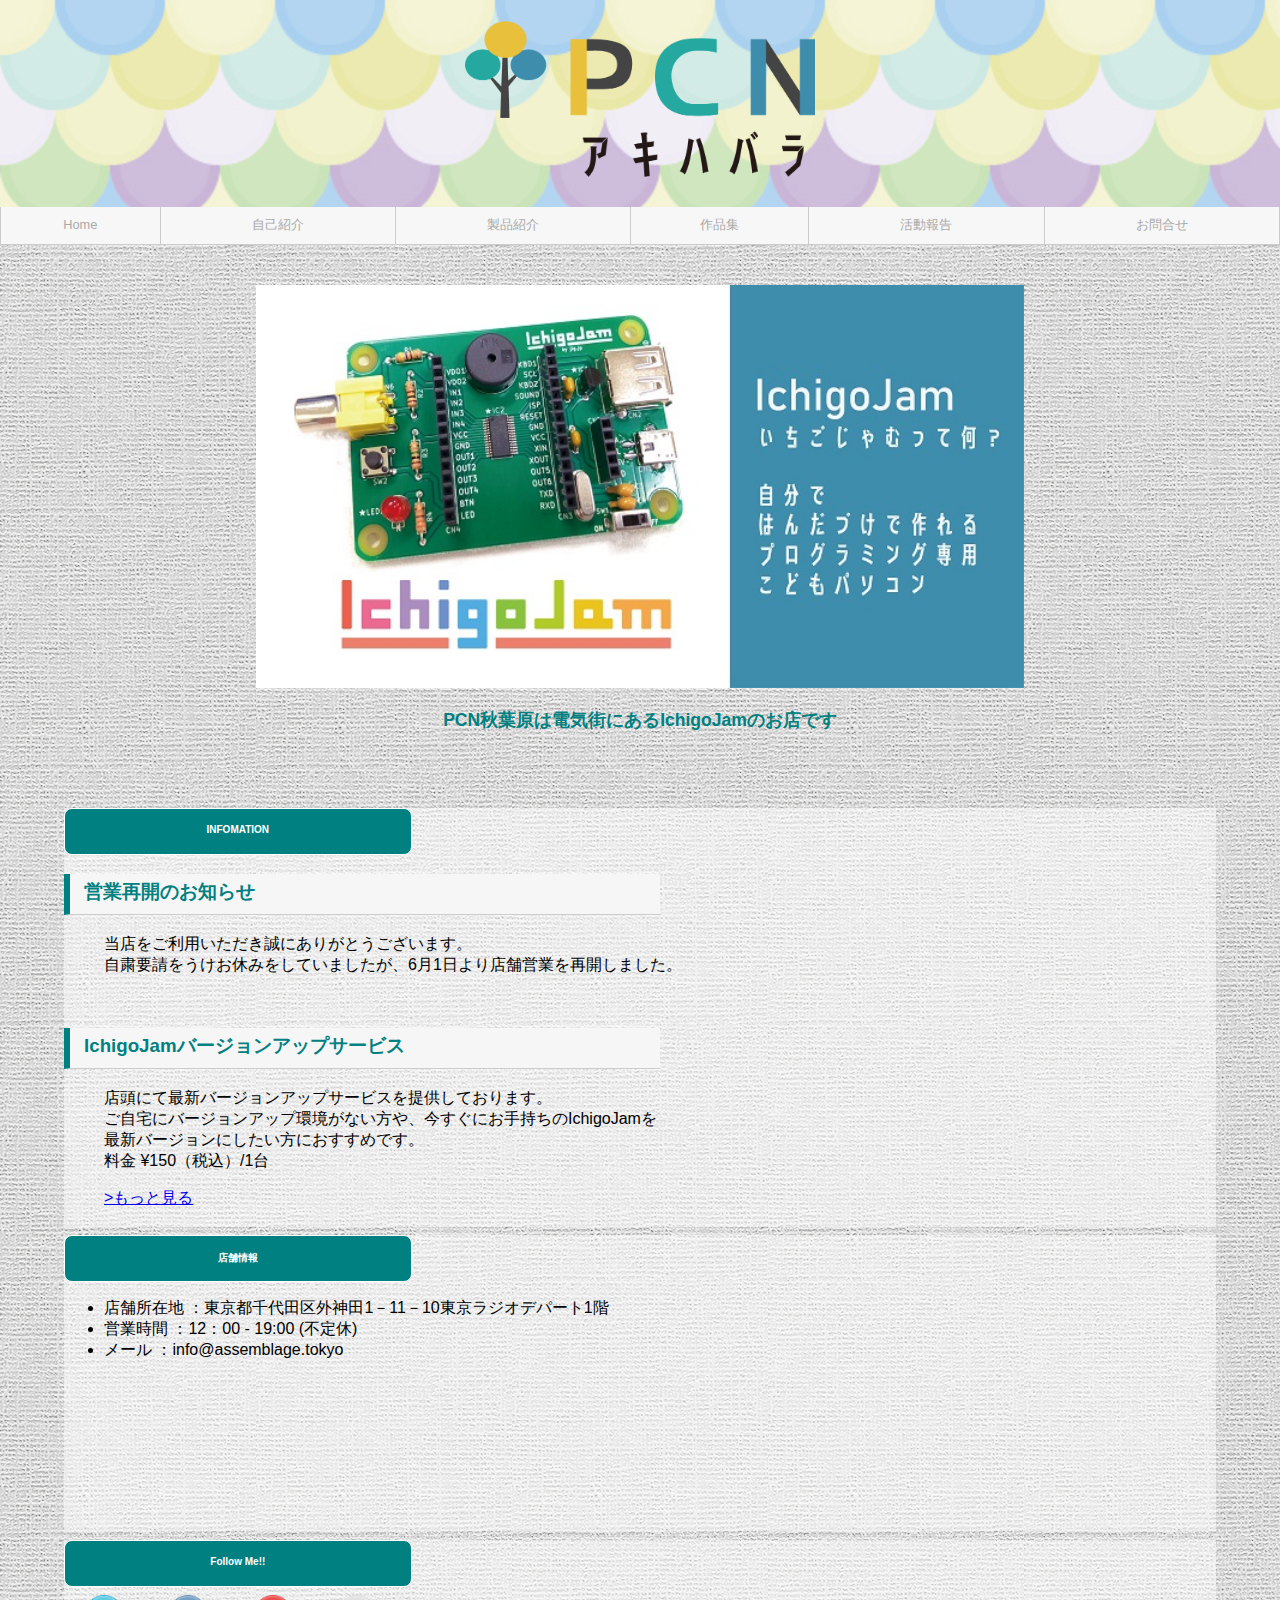
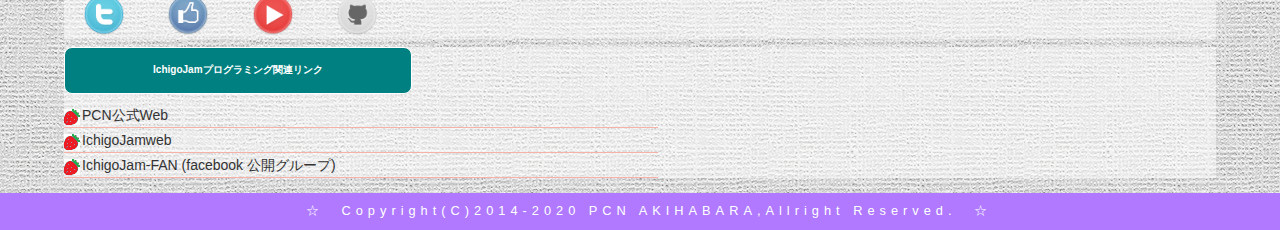
==== index.html @ 1e9e8210 "Update index.html" ====
<!DOCTYPE html><html lang='ja'><meta charset='utf-8'/>
<head>
  <meta name="keywords" content="秋葉原,PCN,PCN秋葉原,ASSEMBLAGE,アセンブラージュ,プログラミング,BASIC,IchigoJam,図工,電子工作" />
  <meta property="og:title" content="PCN秋葉原" />
  <meta property="og:description" content="秋葉原電気街にあるIchigoJamのお店です" />
  <title>PCN AKIHABARA</title>
  <meta name="theme-color" content="#ECECF7" />
  <meta name="msapplication-TileColor" content="#ECECF7" />
  <link rel="icon" type="image/png" xhref="icon.png" />
  <link rel="apple-touch-icon" xhref="icon.png" />
  <meta name="msapplication-square310x310logo" xcontent="icon.png" />
  <meta name="twitter:card" content="summary_large_image" />
  <meta property="og:image" content="https://yourdomain/ogp.jpg" />
  <meta name="twitter:image" content="https://yourdomain/ogp.jpg" />
  <meta name="viewport" content="width=device-width, initial-scale=1.0" />
  <meta name="format-detection" content="telephone=no" />
  <link rel="stylesheet" href="index.css"/>
  <link href="https://use.fontawesome.com/releases/v5.6.1/css/all.css" rel="stylesheet">
</head>
  
  
<body>
  <div style="text-align:center;" class="menu">  
    <h1><img src="pcnakiba_logo.png" alt="PCN AKIHABARA"width="350px"></h1> 
  </div>
    <nav>
      <ul>
        <li class=”current”><a href="#">Home</a></li>
        <li><a href="comingsoon.html">自己紹介</a></li>
        <li><a href="comingsoon.html">製品紹介</a></li>
         <li><a href="works">作品集</a></li>
        <li><a href="comingsoon.html">活動報告</a></li>
         <li><a href="contact">お問合せ</a></li>
      </ul>
    <!--ナビゲーションバー--></nav>
  
<div class="contents_works">
   <div class="worksTable">
       <img src="Ichigojam.jpg" alt="IchigoJam"width="60%">
       <h3> <p><b>PCN秋葉原は電気街にあるIchigoJamのお店です</b></p> </div>
    <!--worksTable--></div> 
 
    <div class="aboutTable">      
    <h2>INFOMATION</h2>
      <dl class="info">
       <dt><h3> 営業再開のお知らせ</h3></dt>
       <dd><p>当店をご利用いただき誠にありがとうございます。<br />自粛要請をうけお休みをしていましたが、6月1日より店舗営業を再開しました。</p></dd><br />
       <dt><h3 >IchigoJamバージョンアップサービス</h3></dt>
       <dd><p>店頭にて最新バージョンアップサービスを提供しております。<br />ご自宅にバージョンアップ環境がない方や、今すぐにお手持ちのIchigoJamを<br />
       最新バージョンにしたい方におすすめです。 <br />料金 ¥150（税込）/1台 <br /></p>
        <a href="#" class="btn">&gt;もっと見る</a>
       </dd>  <br />
      <!--infomationはここまで--> </dl>
    </div>
 
  <div class="aboutTable">
      <h2>店舗情報</h2>
      <div class="info">
        <ul>
          <li>店舗所在地  ：東京都千代田区外神田1－11－10東京ラジオデパート1階</li>
          <li>営業時間    ：12：00 - 19:00 (不定休)</li>
          <li>メール      ：info@assemblage.tokyo
        </ul>
        <div class="map">
        <iframe src="https://www.google.com/maps/embed?pb=!1m28!1m12!1m3!1d3240.1117849837164!2d139.76917776519517!3d35.6988666866121!2m3!1f0!2f0!3f0!3m2!1i1024!2i768!4f13.1!4m13!3e2!4m5!1s0x60188d400969694f%3A0xd3f001d472adef56!2z5p2x5Lqs6YO95Y2D5Luj55Sw5Yy65aSW56We55Sw77yR5LiB55uu77yR77yYIOeni-iRieWOn-mnhembu-awl-ihl-WPow!3m2!1d35.6985883!2d139.7721772!4m5!1s0x60188c1d1acf49eb%3A0x559bc8ce72f1076e!2z44CSMTAxLTAwMjEg5p2x5Lqs6YO95Y2D5Luj55Sw5Yy65aSW56We55Sw77yR5LiB55uu77yR77yQ4oiS77yR77yRIOadseS6rOODqeOCuOOCquODh-ODkeODvOODiA!3m2!1d35.6988173!2d139.770876!5e0!3m2!1sja!2sjp!4v1591839515663!5m2!1sja!2sjp" width="90%" frameborder="0" style="border:0;" allowfullscreen="" aria-hidden="false" tabindex="0"></iframe>
        </div>
      <!--店舗情報ここまで--></div>
   </div>

  <div class="aboutTable">
      <h2>Follow Me!!</h2>
        <a href="https://twitter.com/pcn_akiba/"><img src="twitter.png" alt="twitter" width="40" hspace="20" /></a>
        <a href="https://www.facebook.com/radiostore.assemblage/"><img src="fb-like.png" alt="facebook" width="40" hspace="20" /></a>
        <a href="https://www.youtube.com/channel/UCg2ppttA5so9PNcwGUcx1RA/"><img src="youtube-play.png" alt="youtube" width="40" hspace="20" /></a>
        <a href="#"><img src="github.png" alt="github" width="40" hspace="20" /></a>
        
      </div>
    </div>

    <div class="aboutTable">
       <h2>IchigoJamプログラミング関連リンク</h2>
       <div class=ichigojamlink>
        <ul>
          <li> <a href="https://pcn.club/">PCN公式Web</a></li>
          <li> <a href="https://fukuno.jig.jp/app/IchigoJam/">IchigoJamweb</a></li>
          <li> <a href="https://www.facebook.com/groups/ichigojam/">IchigoJam-FAN (facebook 公開グループ)</a></li>
        </ul>
      </div>
    </div>
  
<!--ここから下はフッター--></div>

 <footer>
  <address>　☆　Copyright(C)2014-2020 PCN AKIHABARA,Allright Reserved.　☆</address>
</footer>   
</body>
</html>
---- index.css ----
/*****HEADER*****/
header{
    display: block;
    width:60%;
    margin-left: 20%;
    overflow: hidden;
  }


body{
    font: 100%/1.4;
    font-family:'メイリオ', sans-serif;
    height: 100%;
    min-height: 100%;
    width: 100%;
    margin: 0 auto;
    position: relative;
    background-color: #fff8f8;
    height:auto;
    background-image:url("bg_amabie_p.jpg"),url("bg_gayoushi.jpg");
    background-size:220px 220px,auto 256px;   
    background-repeat: repeat-x,repeat;
}

body > #container {
    height: auto;
}

.contents_works {
    display: block;
	padding-top: 40px;
	padding-bottom: 50px;
	margin: 0 auto;
	color: #666;
	width: 100%;
}

.worksTable {
    margin: 0 auto;
    font-size:15px;
    text-align:center;  
}


  /*****NAV*****/
  nav{
    background:#F7F7F7;
    border-bottom: 1px solid #ccc; /*下ボーダー・細め1本線・ライトグレー*/
    width: 100%;
    text-align:center;
    overflow: visible;
    white-space:nowrap;
    }
    
    nav ul{
    display: table;
    margin: 0 auto;
    padding: 0;
    width: 100%;
    text-align: center;
    }
    
    nav ul li{
    display: table-cell;/*横並びにしてる*/
    min-width: 100%;
    border-right: 1px solid #ccc;
    }
    
    nav ul li:first-child{
    border-left: 1px solid #ccc;
    }
    
    nav ul li a{
    display: block;
    width: 100%;
    padding: 10px 0;
    text-decoration: none;
    color: #aaa;
    font-size:0.8rem;
    }
    
    nav ul li a:hover{
    background-color:#F8E750;
    border-bottom: 5px solid #F8E750;
    }
    
    nav ul li.current{
    font-weight: bold;
    }
    
    nav ul li.current a{
    border-bottom: 5px solid #00B0F0;
    color: #00B0F0;
    }


.aboutTable{
    margin: 0 auto;
    width: 90%;
    background-color:rgba(255,255,255,0.5);
}    

.info{
    margin: 0 auto;
    width: 100%;
    text-align: left;
   
}

.info h3{
    padding: .25em 0 .5em .75em;
    background-color: #f6f6f6;
    border-left: 6px solid #008080;
    border-bottom: 1px solid #ccc;
    width: 50%;
}

.map{
    margin: 0 auto;
    width: 70%;
    text-align: center; 
}

h2{
  width: 30%;
  height: 30px;
  background-color: #008080;
  text-align: center;
  color: #fff;
  font-size: 10px;
  padding-top:15px;
  border-radius:8px;
  border: 1px solid #fff;
}

h3{
    color:#008080;
}


/*メニュー項目のブロック全体*/
.ichigojamlink h3{
	margin:0 0 7px 0;	/*h3タグの領域の外側の余白。上、右、下、左の順で指定*/
	padding:5px 0 5px 5px;	/*h3タグの領域の内側の余白。指定順はmarginと同様*/
	background:#ecece9;	/*h3タグの領域を塗りつぶす背景色*/
	border-left:7px solid #fc3b0b;	/*左端の赤の柱は線の設定で描く。線の太さ、線の形状、色の順で指定*/
	font-size:18px;	/*文字の大きさ*/
	line-height:1.3em;	/*行間*/
}
.ichigojamlink ul{
	margin:0;	/*ulタグの領域の外側の余白を0にリセット*/
	padding:0;	/*ulタグの領域の内側の余白を0にリセット*/
	list-style:none;	/*メニュー項目先頭の黒丸を消去*/
}

.ichigojamlink a{
    background:url(icon_ichigo_16.png) no-repeat 0 6px;	/*苺アイコンは背景として敷く。背景画像は繰り返さず、横0、上6px空けて配置する*/
	padding:3px 0 3px 18px;	/*苺アイコンとメニュー項目の文字がカブらないように、左側を18px空ける*/
	border-bottom:1px solid #f7b1a6;	/*メニュー項目の上下の区切り線。下にだけ引く*/
    font-size:14px;
    text-align: left;
	line-height:1.3em;
	display:block;	/*文字だけでなく、1段丸ごとリンクにする*/
	text-decoration:none;	/*リンクの下線を消す*/
    color:#333333;	/*リンクの文字色を指定*/
    width:50%

}
/*メニュー項目のリンクにマウスオーバーしたときの設定*/
.ichigojamlink li a:hover{
    color:#666666;	/*リンクの文字色をグレー切り替え*/
	background:url(icon_ichigo_16.png) no-repeat 0 6px #ffdcd7;	
}


 /****FOOTER****/
 footer{
    margin-top:15px;
    font-size: 80%;                 /*フォントサイズの指定*/
    width: 100%;                    /*横幅の指定*/
    text-align: center;             /*文字の中央寄せ*/
    padding-top: 10px;              /*文字上部の余白指定*/
    padding-bottom: 10px;           /*文字下部の余白指定*/
    background-color: #B079FF;    /*背景色の指定*/
}

footer address{
    color: #fff;          /*文字色の指定*/
    letter-spacing: 5px;    /*文字と文字の間隔をあける*/
    font-style: normal;     /*文字の斜体を取り消す*/
}
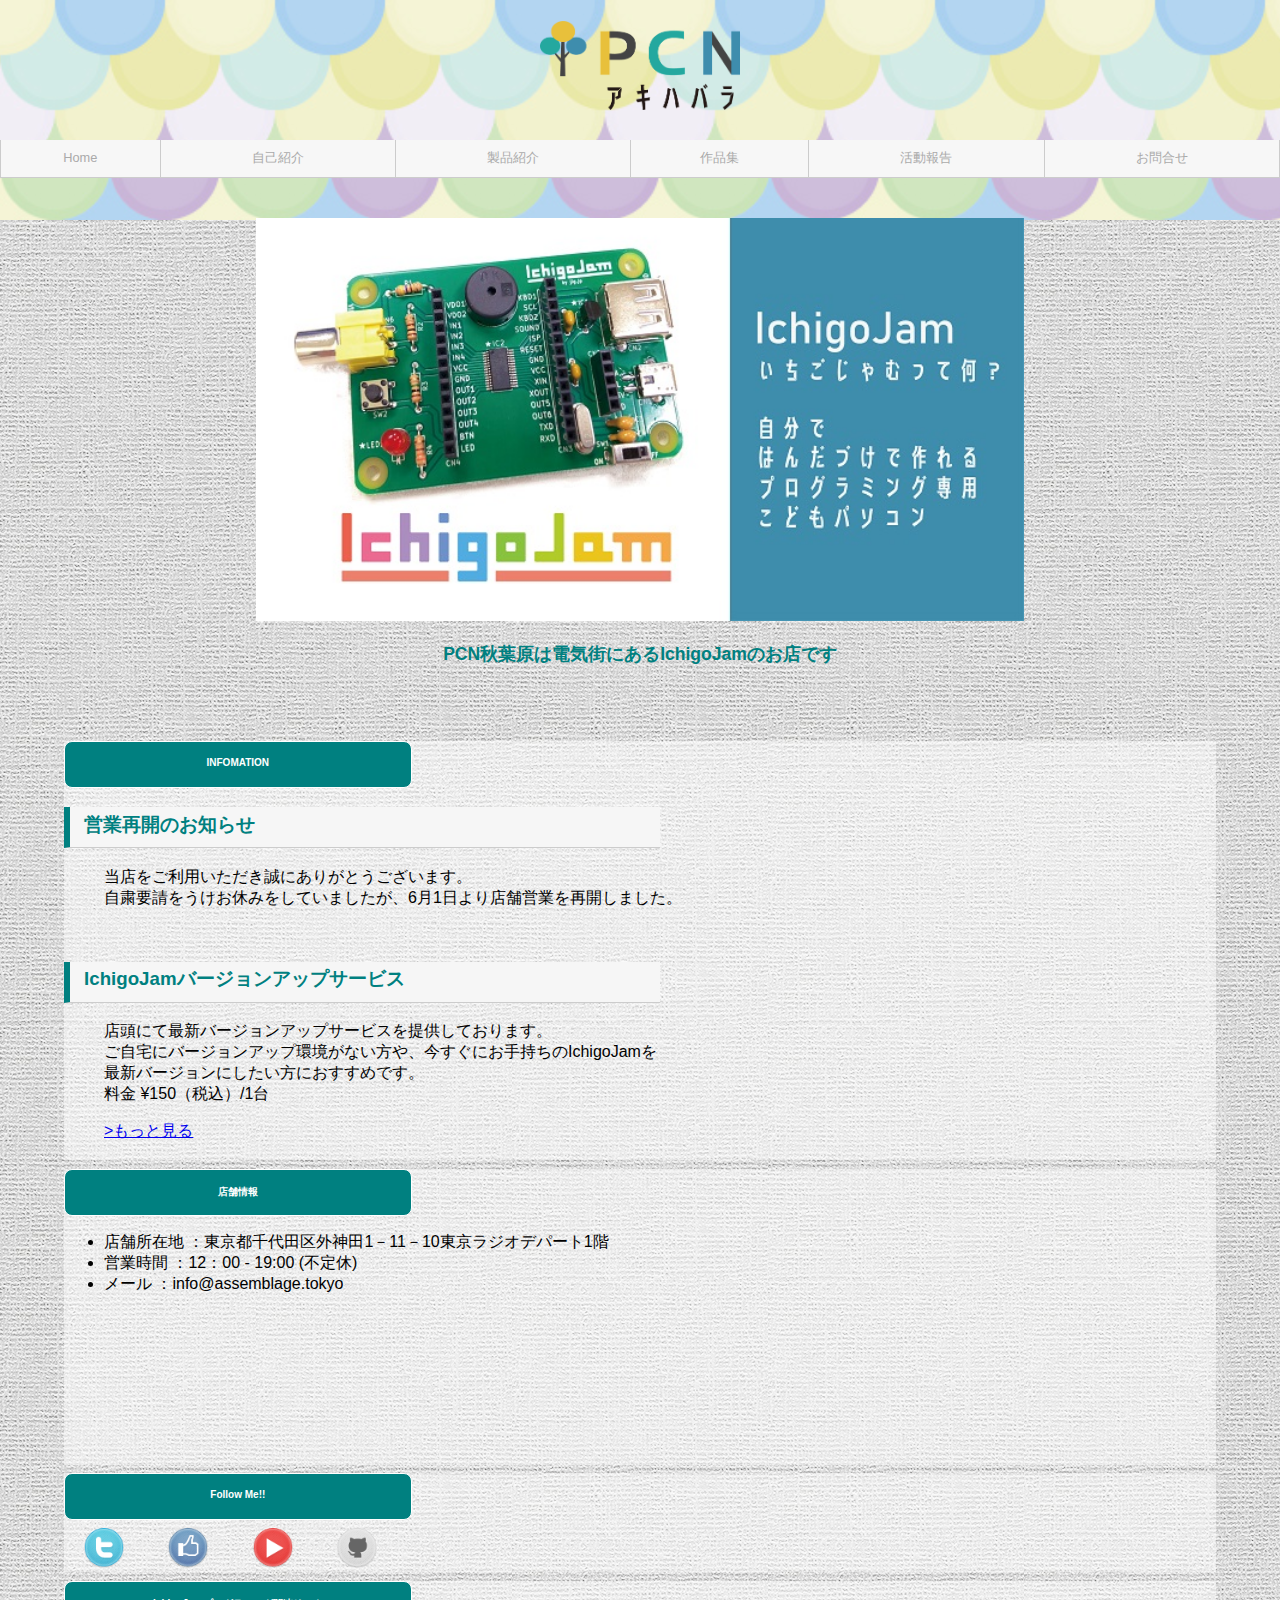
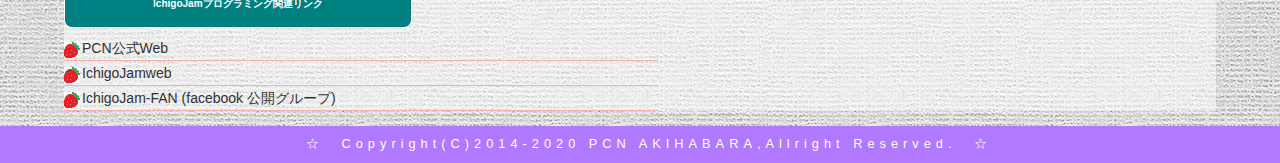
==== commit 3793a84a: "Update index.html" ====
--- a/index.html
+++ b/index.html
@@ -21,7 +21,7 @@
   
 <body>
   <div style="text-align:center;" class="menu">  
-    <h1><img src="pcnakiba_logo.png" alt="PCN AKIHABARA"width="350px"></h1> 
+    <h1><img src="pcnakiba_logo.png" alt="PCN AKIHABARA"width="200px"></h1> 
   </div>
     <nav>
       <ul>
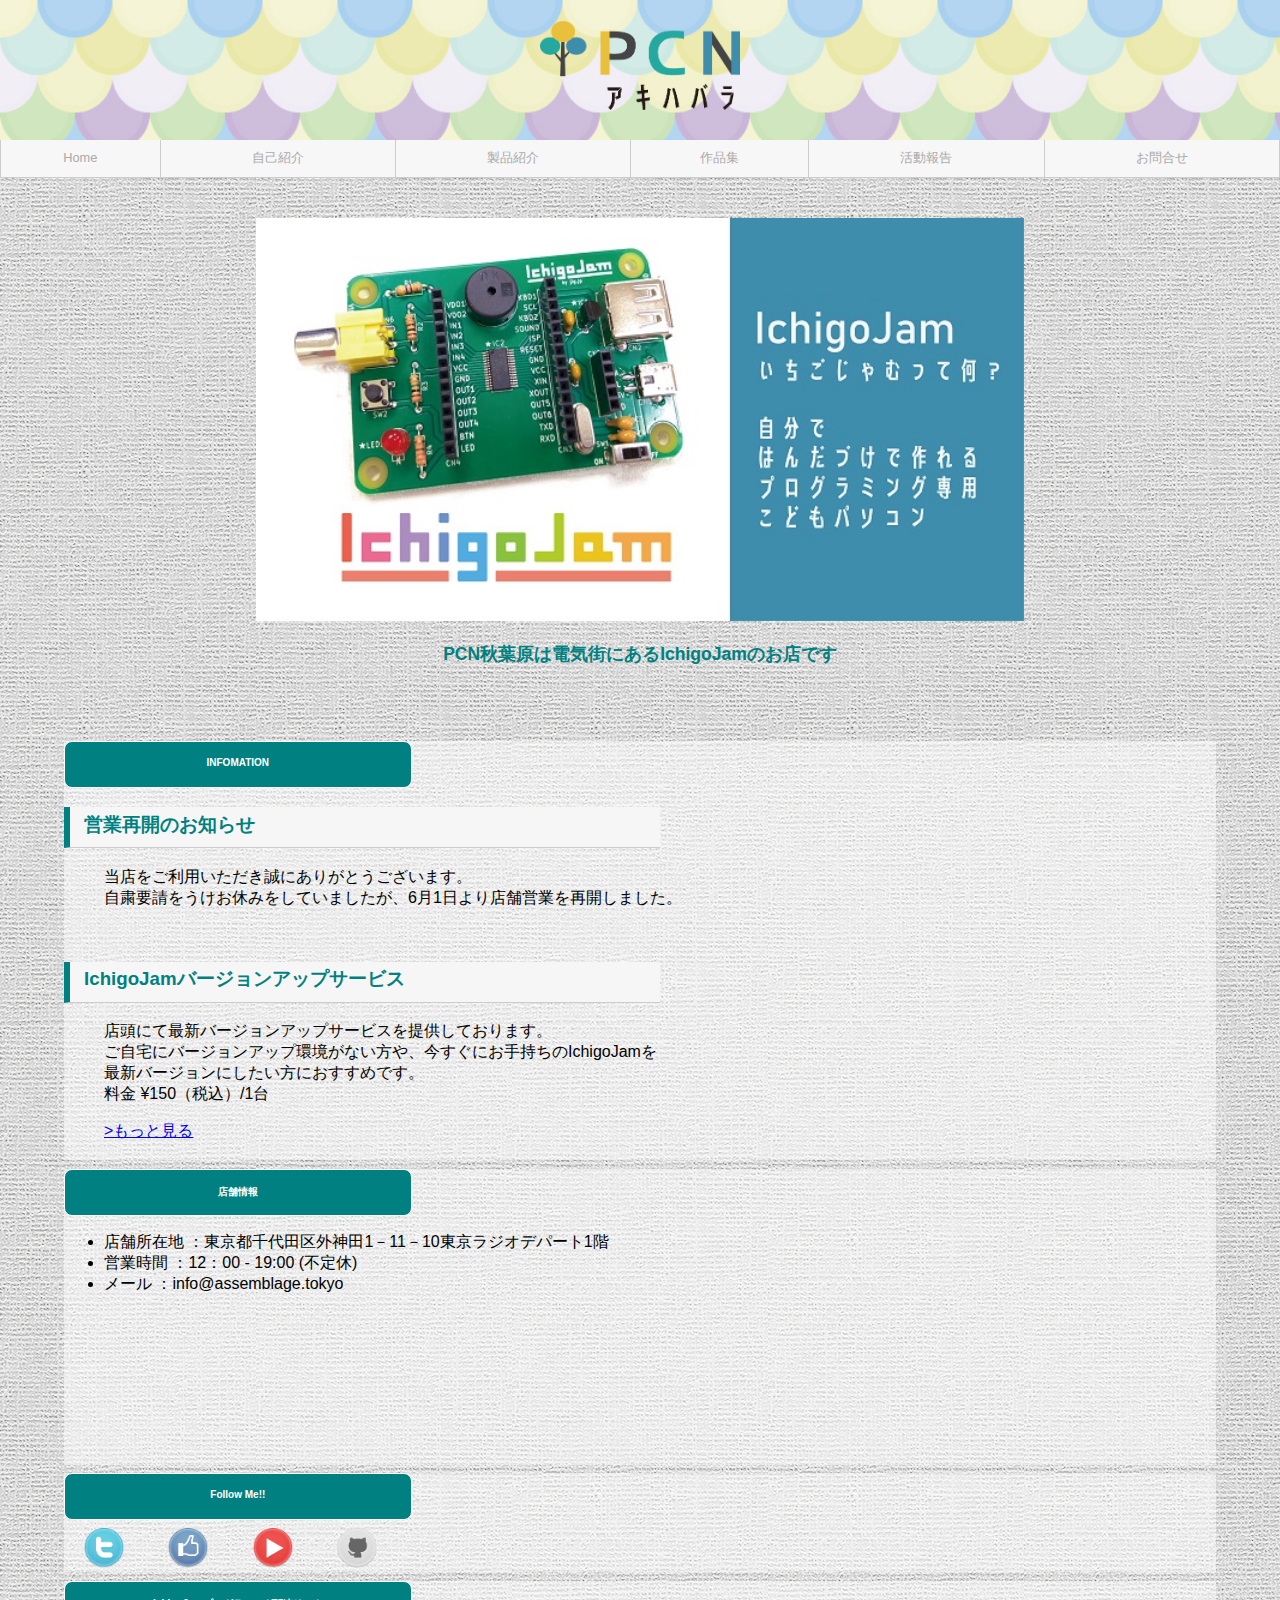
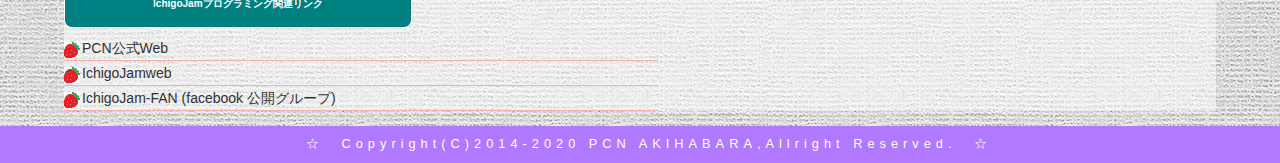
==== commit d9e1fcaa: "Update index.html" ====
--- a/index.html
+++ b/index.html
@@ -62,7 +62,7 @@
           <li>メール      ：info@assemblage.tokyo
         </ul>
         <div class="map">
-        <iframe src="https://www.google.com/maps/embed?pb=!1m28!1m12!1m3!1d3240.1117849837164!2d139.76917776519517!3d35.6988666866121!2m3!1f0!2f0!3f0!3m2!1i1024!2i768!4f13.1!4m13!3e2!4m5!1s0x60188d400969694f%3A0xd3f001d472adef56!2z5p2x5Lqs6YO95Y2D5Luj55Sw5Yy65aSW56We55Sw77yR5LiB55uu77yR77yYIOeni-iRieWOn-mnhembu-awl-ihl-WPow!3m2!1d35.6985883!2d139.7721772!4m5!1s0x60188c1d1acf49eb%3A0x559bc8ce72f1076e!2z44CSMTAxLTAwMjEg5p2x5Lqs6YO95Y2D5Luj55Sw5Yy65aSW56We55Sw77yR5LiB55uu77yR77yQ4oiS77yR77yRIOadseS6rOODqeOCuOOCquODh-ODkeODvOODiA!3m2!1d35.6988173!2d139.770876!5e0!3m2!1sja!2sjp!4v1591839515663!5m2!1sja!2sjp" width="90%" frameborder="0" style="border:0;" allowfullscreen="" aria-hidden="false" tabindex="0"></iframe>
+        <iframe src="https://www.google.com/maps/embed?pb=!1m28!1m12!1m3!1d3240.1117849837164!2d139.76917776519517!3d35.6988666866121!2m3!1f0!2f0!3f0!3m2!1i1024!2i768!4f13.1!4m13!3e2!4m5!1s0x60188d400969694f%3A0xd3f001d472adef56!2z5p2x5Lqs6YO95Y2D5Luj55Sw5Yy65aSW56We55Sw77yR5LiB55uu77yR77yYIOeni-iRieWOn-mnhembu-awl-ihl-WPow!3m2!1d35.6985883!2d139.7721772!4m5!1s0x60188c1d1acf49eb%3A0x559bc8ce72f1076e!2z44CSMTAxLTAwMjEg5p2x5Lqs6YO95Y2D5Luj55Sw5Yy65aSW56We55Sw77yR5LiB55uu77yR77yQ4oiS77yR77yRIOadseS6rOODqeOCuOOCquODh-ODkeODvOODiA!3m2!1d35.6988173!2d139.770876!5e0!3m2!1sja!2sjp!4v1591839515663!5m2!1sja!2sjp" width="70%" height="70%" frameborder="0" style="border:0;" allowfullscreen="" aria-hidden="false" tabindex="0"></iframe>
         </div>
       <!--店舗情報ここまで--></div>
    </div>
--- a/index.css
+++ b/index.css
@@ -18,7 +18,7 @@
     background-color: #fff8f8;
     height:auto;
     background-image:url("bg_amabie_p.jpg"),url("bg_gayoushi.jpg");
-    background-size:220px 220px,auto 256px;   
+    background-size:150px 150px,auto 256px;   
     background-repeat: repeat-x,repeat;
 }
 
@@ -118,6 +118,7 @@
 .map{
     margin: 0 auto;
     width: 70%;
+    height: 70%;
     text-align: center; 
 }
 
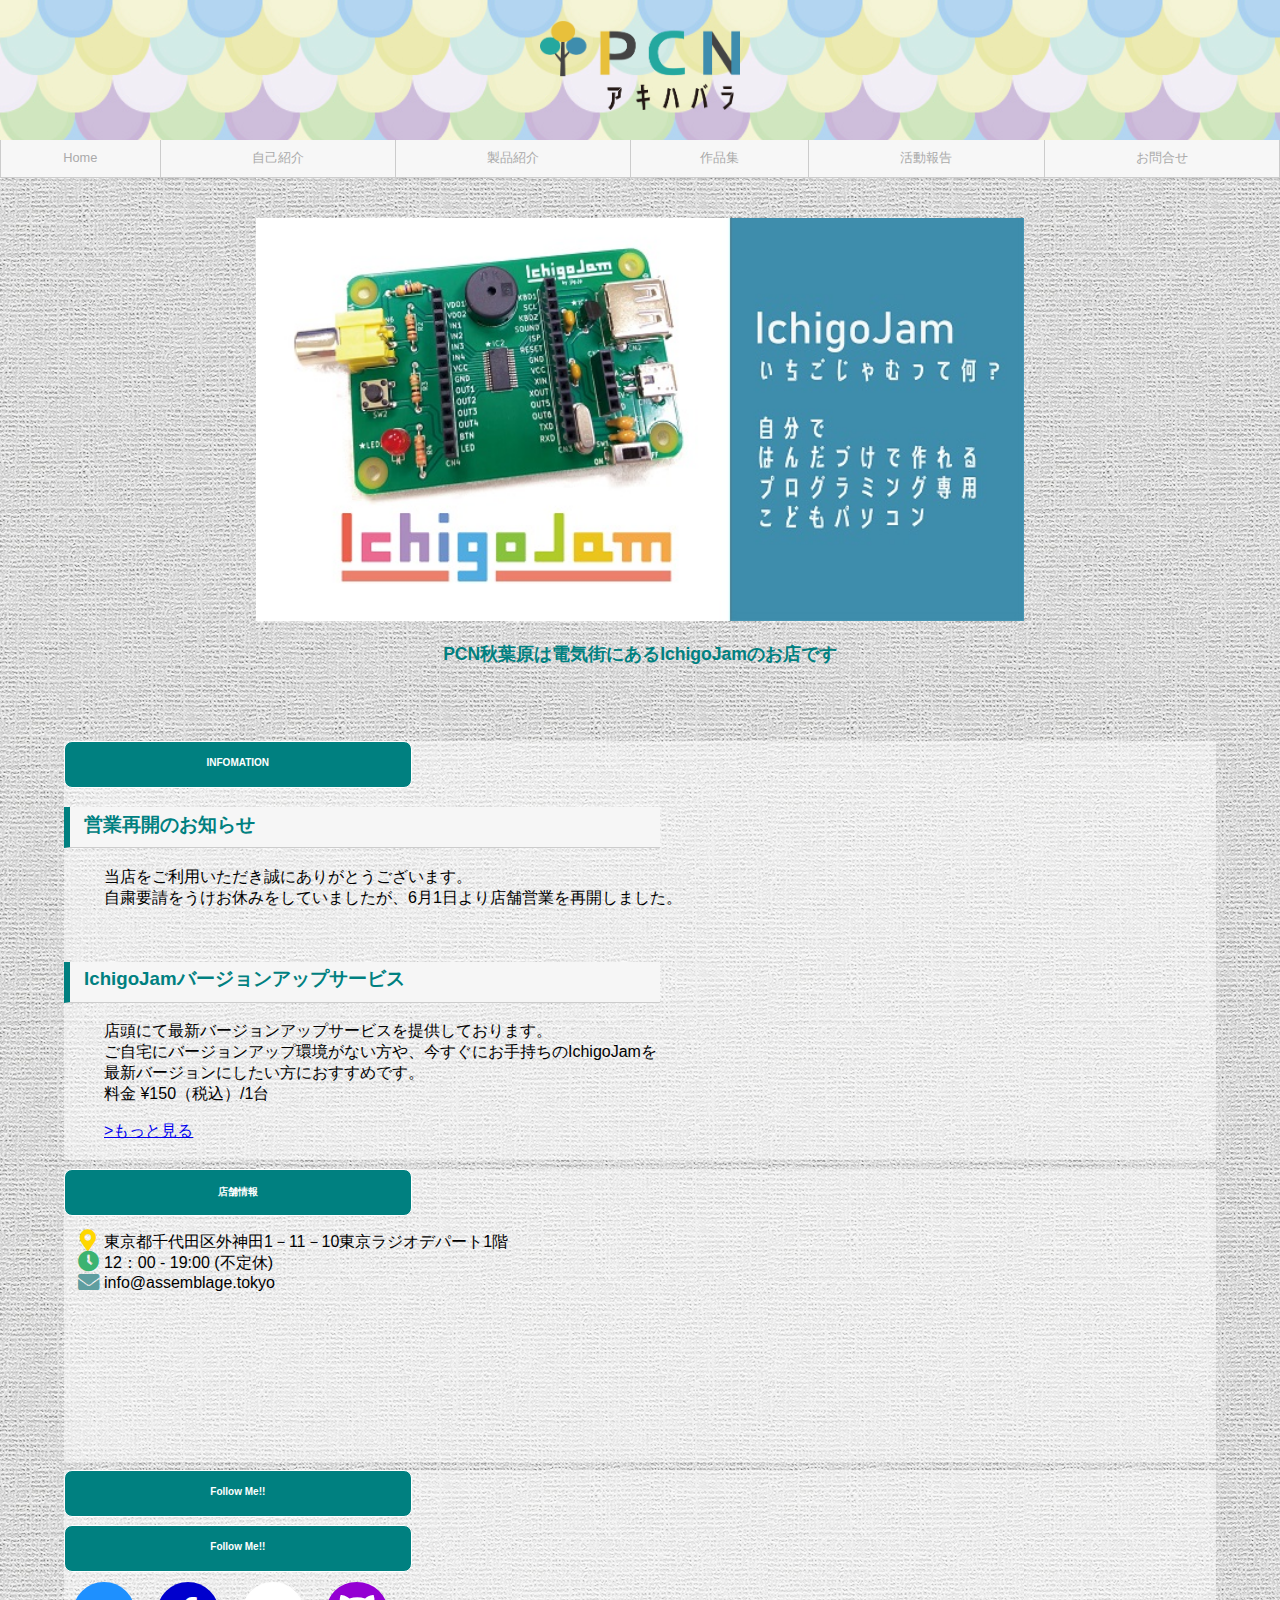
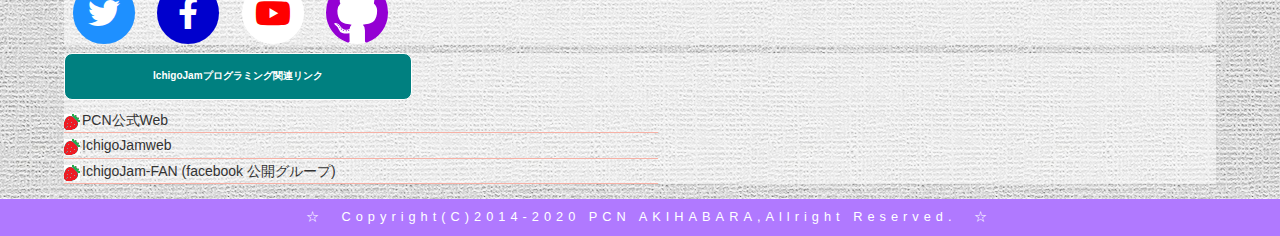
==== commit 04d9464a: "Update index.html" ====
--- a/index.html
+++ b/index.html
@@ -56,24 +56,39 @@
   <div class="aboutTable">
       <h2>店舗情報</h2>
       <div class="info">
-        <ul>
-          <li>店舗所在地  ：東京都千代田区外神田1－11－10東京ラジオデパート1階</li>
-          <li>営業時間    ：12：00 - 19:00 (不定休)</li>
-          <li>メール      ：info@assemblage.tokyo
-        </ul>
+        <ul class="fa-ul">
+          <li><span class="fa-li" ><i class="fas fa-map-marker-alt fa-lg fa-fw" style="color:gold"></i></span>東京都千代田区外神田1－11－10東京ラジオデパート1階</li>
+          <li><span class="fa-li"><i class="fas fa-clock fa-lg fa-fw" style="color:mediumseagreen"></i></span>12：00 - 19:00 (不定休)</li>
+          <li><span class="fa-li"><i class="fas fa-envelope fa-lg fa-fw" style="color:cadetblue"></i></span>info@assemblage.tokyo</li>
+        </ul>    
         <div class="map">
         <iframe src="https://www.google.com/maps/embed?pb=!1m28!1m12!1m3!1d3240.1117849837164!2d139.76917776519517!3d35.6988666866121!2m3!1f0!2f0!3f0!3m2!1i1024!2i768!4f13.1!4m13!3e2!4m5!1s0x60188d400969694f%3A0xd3f001d472adef56!2z5p2x5Lqs6YO95Y2D5Luj55Sw5Yy65aSW56We55Sw77yR5LiB55uu77yR77yYIOeni-iRieWOn-mnhembu-awl-ihl-WPow!3m2!1d35.6985883!2d139.7721772!4m5!1s0x60188c1d1acf49eb%3A0x559bc8ce72f1076e!2z44CSMTAxLTAwMjEg5p2x5Lqs6YO95Y2D5Luj55Sw5Yy65aSW56We55Sw77yR5LiB55uu77yR77yQ4oiS77yR77yRIOadseS6rOODqeOCuOOCquODh-ODkeODvOODiA!3m2!1d35.6988173!2d139.770876!5e0!3m2!1sja!2sjp!4v1591839515663!5m2!1sja!2sjp" width="70%" height="70%" frameborder="0" style="border:0;" allowfullscreen="" aria-hidden="false" tabindex="0"></iframe>
         </div>
       <!--店舗情報ここまで--></div>
    </div>
-
+  
   <div class="aboutTable">
       <h2>Follow Me!!</h2>
-        <a href="https://twitter.com/pcn_akiba/"><img src="twitter.png" alt="twitter" width="40" hspace="20" /></a>
-        <a href="https://www.facebook.com/radiostore.assemblage/"><img src="fb-like.png" alt="facebook" width="40" hspace="20" /></a>
-        <a href="https://www.youtube.com/channel/UCg2ppttA5so9PNcwGUcx1RA/"><img src="youtube-play.png" alt="youtube" width="40" hspace="20" /></a>
-        <a href="#"><img src="github.png" alt="github" width="40" hspace="20" /></a>
-        
+    
+     <h2>Follow Me!!</h2>
+      <a href="https://twitter.com/pcn_akiba/">
+      <span class="fa-stack fa-2x">
+      <i class="fas fa-circle fa-stack-2x" style="color:DodgerBlue"></i><i class="fab fa-twitter fa-stack-1x fa-inverse"></i>
+      </span></a>
+
+      <a href="https://www.facebook.com/radiostore.assemblage/">
+      <span class="fa-stack fa-2x">
+      <i class="fas fa-circle fa-stack-2x" style="color:MediumBlue"></i> <i class="fab fa-facebook-f fa-stack-1x fa-inverse"></i>
+      </span></a>
+
+      <a href="https://www.youtube.com/channel/UCg2ppttA5so9PNcwGUcx1RA/">
+      <span class="fa-stack fa-2x">
+      <i class="fas fa-circle fa-stack-2x" style="color:white"></i><i class="fab fa-youtube  fa-stack-1x" style="color:red"></i>
+      </span></a>
+
+      <span class="fa-stack fa-2x">
+        <i class="fas fa-circle fa-stack-2x" style="color:white"></i><i class="fab fa-github fa-stack-2x" style="color:darkviolet"></i>
+      </span>    
       </div>
     </div>
 
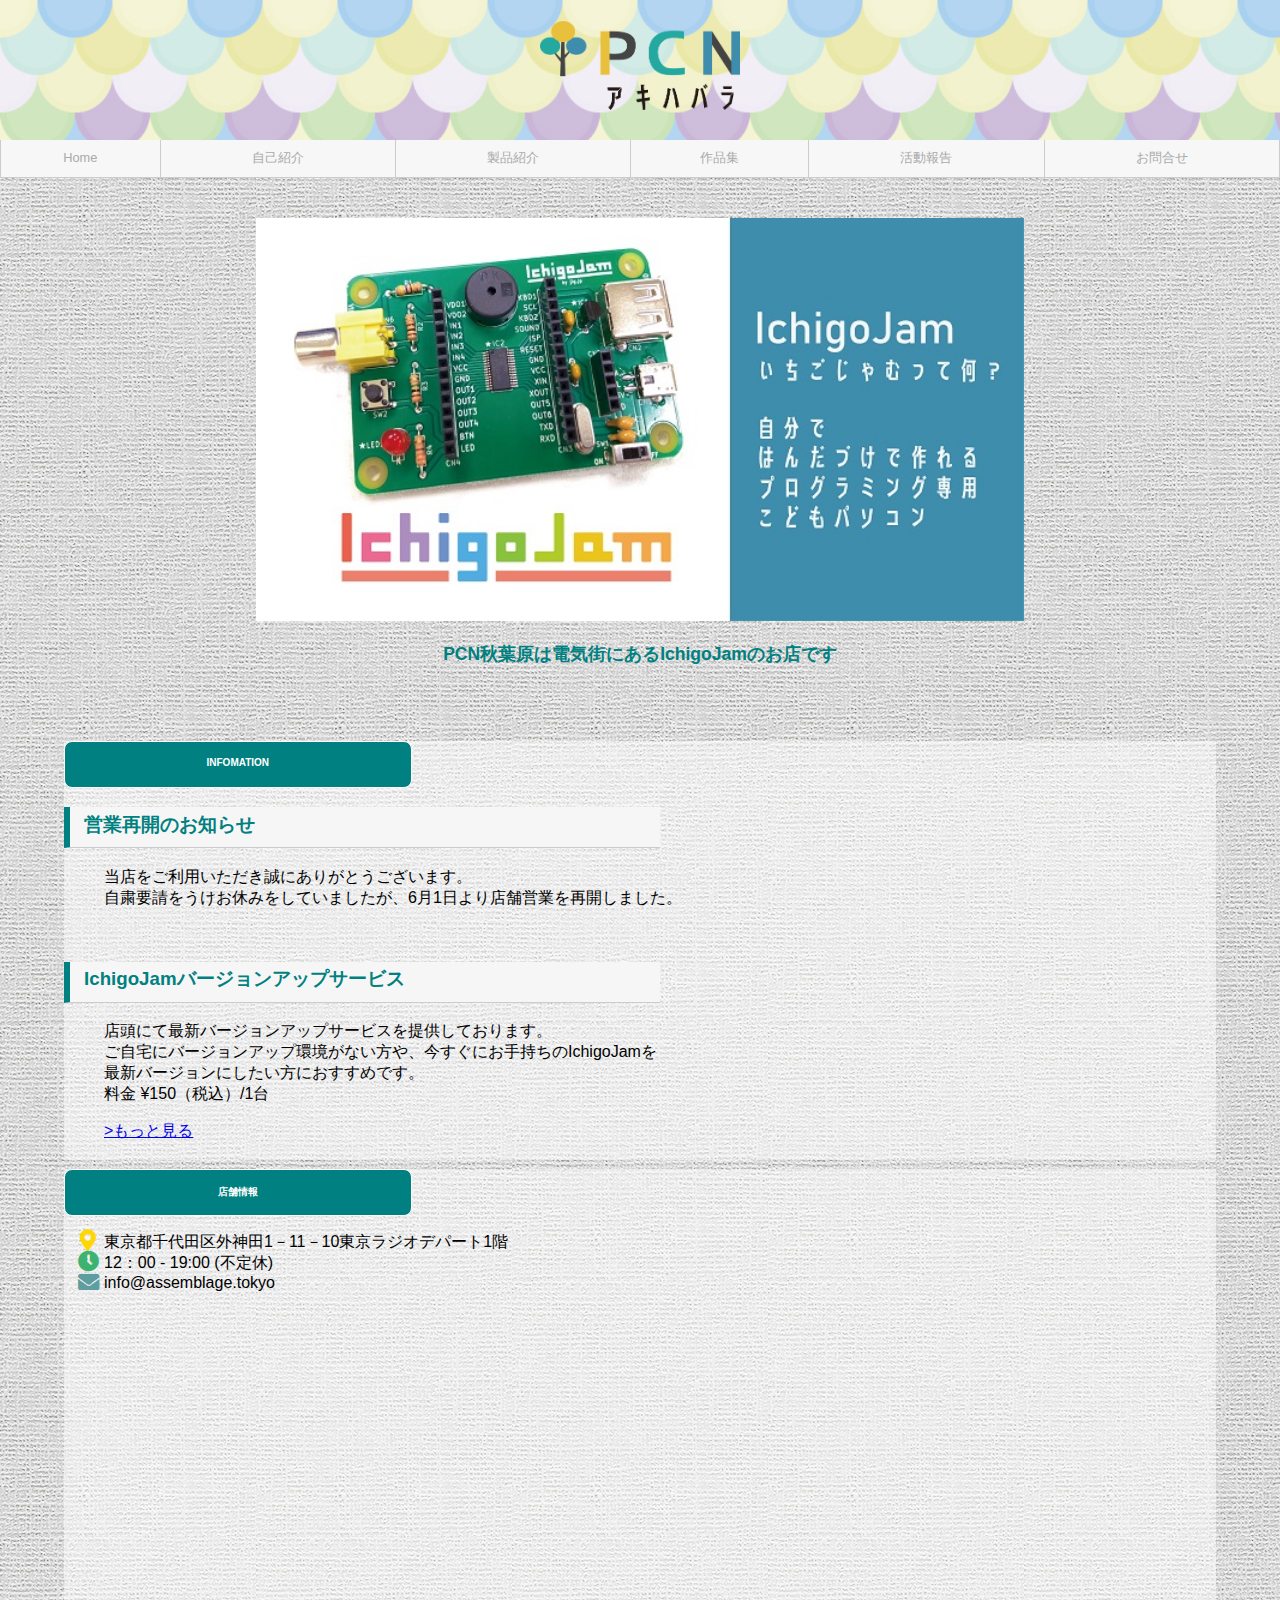
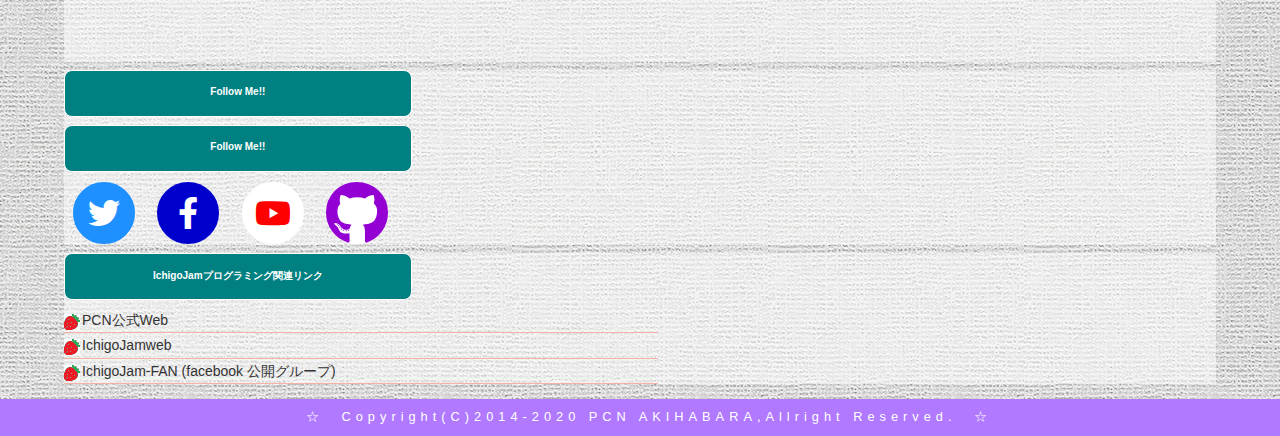
==== commit bcd0fe9a: "Update index.html" ====
--- a/index.html
+++ b/index.html
@@ -62,7 +62,7 @@
           <li><span class="fa-li"><i class="fas fa-envelope fa-lg fa-fw" style="color:cadetblue"></i></span>info@assemblage.tokyo</li>
         </ul>    
         <div class="map">
-        <iframe src="https://www.google.com/maps/embed?pb=!1m28!1m12!1m3!1d3240.1117849837164!2d139.76917776519517!3d35.6988666866121!2m3!1f0!2f0!3f0!3m2!1i1024!2i768!4f13.1!4m13!3e2!4m5!1s0x60188d400969694f%3A0xd3f001d472adef56!2z5p2x5Lqs6YO95Y2D5Luj55Sw5Yy65aSW56We55Sw77yR5LiB55uu77yR77yYIOeni-iRieWOn-mnhembu-awl-ihl-WPow!3m2!1d35.6985883!2d139.7721772!4m5!1s0x60188c1d1acf49eb%3A0x559bc8ce72f1076e!2z44CSMTAxLTAwMjEg5p2x5Lqs6YO95Y2D5Luj55Sw5Yy65aSW56We55Sw77yR5LiB55uu77yR77yQ4oiS77yR77yRIOadseS6rOODqeOCuOOCquODh-ODkeODvOODiA!3m2!1d35.6988173!2d139.770876!5e0!3m2!1sja!2sjp!4v1591839515663!5m2!1sja!2sjp" width="70%" height="70%" frameborder="0" style="border:0;" allowfullscreen="" aria-hidden="false" tabindex="0"></iframe>
+        <iframe src="https://www.google.com/maps/embed?pb=!1m28!1m12!1m3!1d3240.1117849837164!2d139.76917776519517!3d35.6988666866121!2m3!1f0!2f0!3f0!3m2!1i1024!2i768!4f13.1!4m13!3e2!4m5!1s0x60188d400969694f%3A0xd3f001d472adef56!2z5p2x5Lqs6YO95Y2D5Luj55Sw5Yy65aSW56We55Sw77yR5LiB55uu77yR77yYIOeni-iRieWOn-mnhembu-awl-ihl-WPow!3m2!1d35.6985883!2d139.7721772!4m5!1s0x60188c1d1acf49eb%3A0x559bc8ce72f1076e!2z44CSMTAxLTAwMjEg5p2x5Lqs6YO95Y2D5Luj55Sw5Yy65aSW56We55Sw77yR5LiB55uu77yR77yQ4oiS77yR77yRIOadseS6rOODqeOCuOOCquODh-ODkeODvOODiA!3m2!1d35.6988173!2d139.770876!5e0!3m2!1sja!2sjp!4v1591839515663!5m2!1sja!2sjp" width="350" height="350"style="border:0;" allow="fullscreen" aria-hidden="false" tabindex="0"></iframe>
         </div>
       <!--店舗情報ここまで--></div>
    </div>
--- a/index.css
+++ b/index.css
@@ -117,8 +117,7 @@
 
 .map{
     margin: 0 auto;
-    width: 70%;
-    height: 70%;
+    width: 70vmax;
     text-align: center; 
 }
 
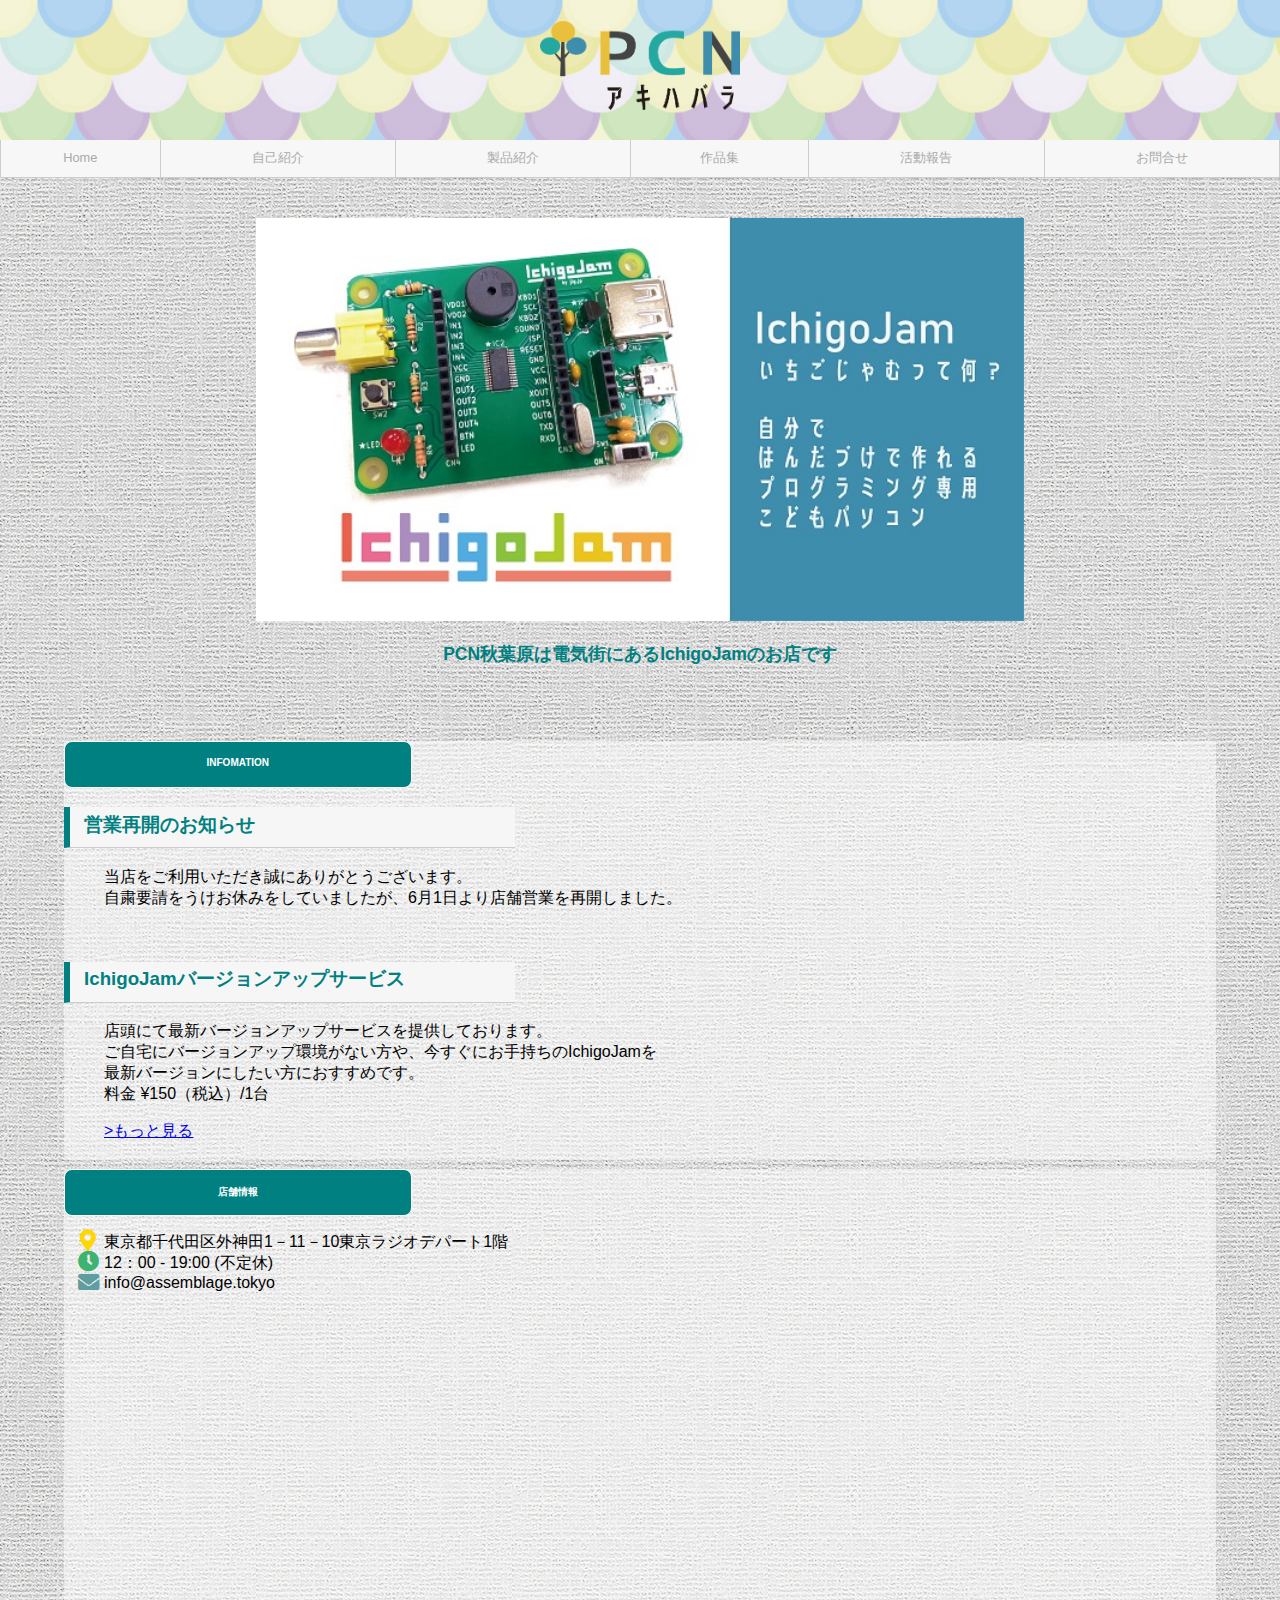
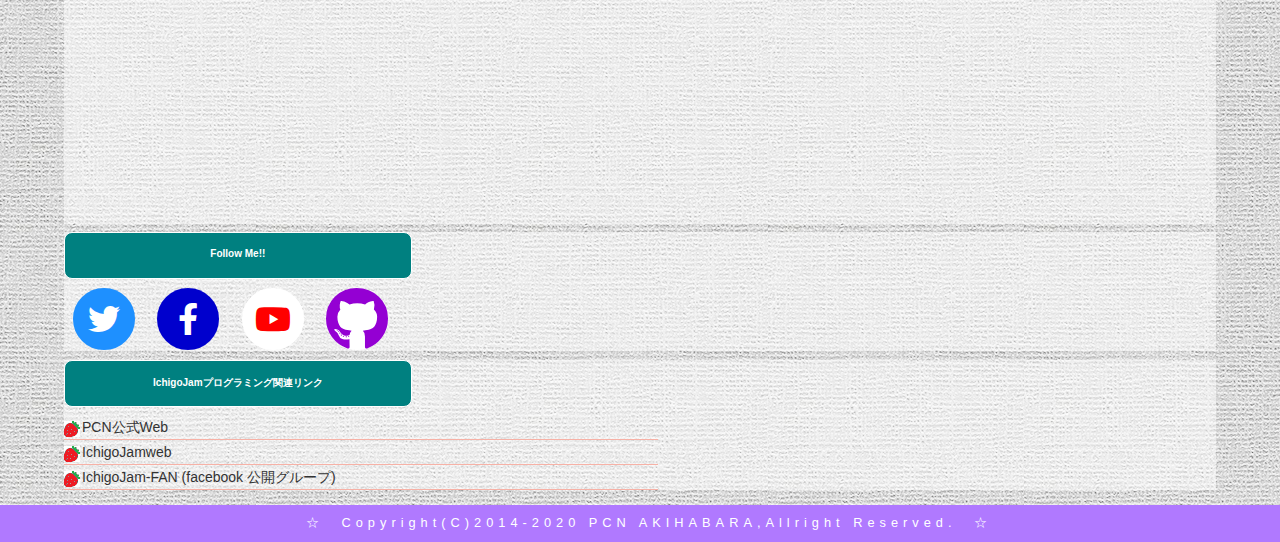
==== commit 2b2d53a1: "fix css" ====
--- a/index.html
+++ b/index.html
@@ -28,16 +28,16 @@
         <li class=”current”><a href="#">Home</a></li>
         <li><a href="comingsoon.html">自己紹介</a></li>
         <li><a href="comingsoon.html">製品紹介</a></li>
-         <li><a href="works">作品集</a></li>
+         <li><a href="works/index.html">作品集</a></li>
         <li><a href="comingsoon.html">活動報告</a></li>
-         <li><a href="contact">お問合せ</a></li>
+         <li><a href="contact/">お問合せ</a></li>
       </ul>
     <!--ナビゲーションバー--></nav>
   
 <div class="contents_works">
    <div class="worksTable">
        <img src="Ichigojam.jpg" alt="IchigoJam"width="60%">
-       <h3> <p><b>PCN秋葉原は電気街にあるIchigoJamのお店です</b></p> </div>
+       <h3> <p><b>PCN秋葉原は<br>電気街にあるIchigoJamのお店です</b></p> </div>
     <!--worksTable--></div> 
  
     <div class="aboutTable">      
@@ -45,7 +45,7 @@
       <dl class="info">
        <dt><h3> 営業再開のお知らせ</h3></dt>
        <dd><p>当店をご利用いただき誠にありがとうございます。<br />自粛要請をうけお休みをしていましたが、6月1日より店舗営業を再開しました。</p></dd><br />
-       <dt><h3 >IchigoJamバージョンアップサービス</h3></dt>
+       <dt><h3>IchigoJamバージョンアップ<br>サービス</h3></dt>
        <dd><p>店頭にて最新バージョンアップサービスを提供しております。<br />ご自宅にバージョンアップ環境がない方や、今すぐにお手持ちのIchigoJamを<br />
        最新バージョンにしたい方におすすめです。 <br />料金 ¥150（税込）/1台 <br /></p>
         <a href="#" class="btn">&gt;もっと見る</a>
@@ -62,15 +62,13 @@
           <li><span class="fa-li"><i class="fas fa-envelope fa-lg fa-fw" style="color:cadetblue"></i></span>info@assemblage.tokyo</li>
         </ul>    
         <div class="map">
-        <iframe src="https://www.google.com/maps/embed?pb=!1m28!1m12!1m3!1d3240.1117849837164!2d139.76917776519517!3d35.6988666866121!2m3!1f0!2f0!3f0!3m2!1i1024!2i768!4f13.1!4m13!3e2!4m5!1s0x60188d400969694f%3A0xd3f001d472adef56!2z5p2x5Lqs6YO95Y2D5Luj55Sw5Yy65aSW56We55Sw77yR5LiB55uu77yR77yYIOeni-iRieWOn-mnhembu-awl-ihl-WPow!3m2!1d35.6985883!2d139.7721772!4m5!1s0x60188c1d1acf49eb%3A0x559bc8ce72f1076e!2z44CSMTAxLTAwMjEg5p2x5Lqs6YO95Y2D5Luj55Sw5Yy65aSW56We55Sw77yR5LiB55uu77yR77yQ4oiS77yR77yRIOadseS6rOODqeOCuOOCquODh-ODkeODvOODiA!3m2!1d35.6988173!2d139.770876!5e0!3m2!1sja!2sjp!4v1591839515663!5m2!1sja!2sjp" width="350" height="350"style="border:0;" allow="fullscreen" aria-hidden="false" tabindex="0"></iframe>
+        <iframe src="https://www.google.com/maps/embed?pb=!1m28!1m12!1m3!1d3240.1117849837164!2d139.76917776519517!3d35.6988666866121!2m3!1f0!2f0!3f0!3m2!1i1024!2i768!4f13.1!4m13!3e2!4m5!1s0x60188d400969694f%3A0xd3f001d472adef56!2z5p2x5Lqs6YO95Y2D5Luj55Sw5Yy65aSW56We55Sw77yR5LiB55uu77yR77yYIOeni-iRieWOn-mnhembu-awl-ihl-WPow!3m2!1d35.6985883!2d139.7721772!4m5!1s0x60188c1d1acf49eb%3A0x559bc8ce72f1076e!2z44CSMTAxLTAwMjEg5p2x5Lqs6YO95Y2D5Luj55Sw5Yy65aSW56We55Sw77yR5LiB55uu77yR77yQ4oiS77yR77yRIOadseS6rOODqeOCuOOCquODh-ODkeODvOODiA!3m2!1d35.6988173!2d139.770876!5e0!3m2!1sja!2sjp!4v1591839515663!5m2!1sja!2sjp" xwidth="350" xheight="350" style="border:0;" allow="fullscreen" aria-hidden="false" tabindex="0"></iframe>
         </div>
       <!--店舗情報ここまで--></div>
    </div>
   
   <div class="aboutTable">
       <h2>Follow Me!!</h2>
-    
-     <h2>Follow Me!!</h2>
       <a href="https://twitter.com/pcn_akiba/">
       <span class="fa-stack fa-2x">
       <i class="fas fa-circle fa-stack-2x" style="color:DodgerBlue"></i><i class="fab fa-twitter fa-stack-1x fa-inverse"></i>
--- a/index.css
+++ b/index.css
@@ -81,7 +81,6 @@
     
     nav ul li a:hover{
     background-color:#F8E750;
-    border-bottom: 5px solid #F8E750;
     }
     
     nav ul li.current{
@@ -96,7 +95,7 @@
 
 .aboutTable{
     margin: 0 auto;
-    width: 90%;
+    width: 90vw;
     background-color:rgba(255,255,255,0.5);
 }    
 
@@ -107,18 +106,36 @@
    
 }
 
-.info h3{
+.info h3 {
     padding: .25em 0 .5em .75em;
     background-color: #f6f6f6;
     border-left: 6px solid #008080;
     border-bottom: 1px solid #ccc;
-    width: 50%;
-}
-
-.map{
-    margin: 0 auto;
-    width: 70vmax;
-    text-align: center; 
+    width: 23em;
+    max-width: 90%;
+}
+
+.map {
+    text-align: center;
+}
+.map > iframe {
+    margin: 0 auto;
+    width: 70vw;
+    height: 40vw;
+}
+
+h3 br {
+    display: none;
+}
+
+@media (max-aspect-ratio: 5/10) {
+    .map > iframe {
+        width: 100%;
+        height: 30vh;
+    }
+    h3 br {
+        display: block;
+    }
 }
 
 h2{
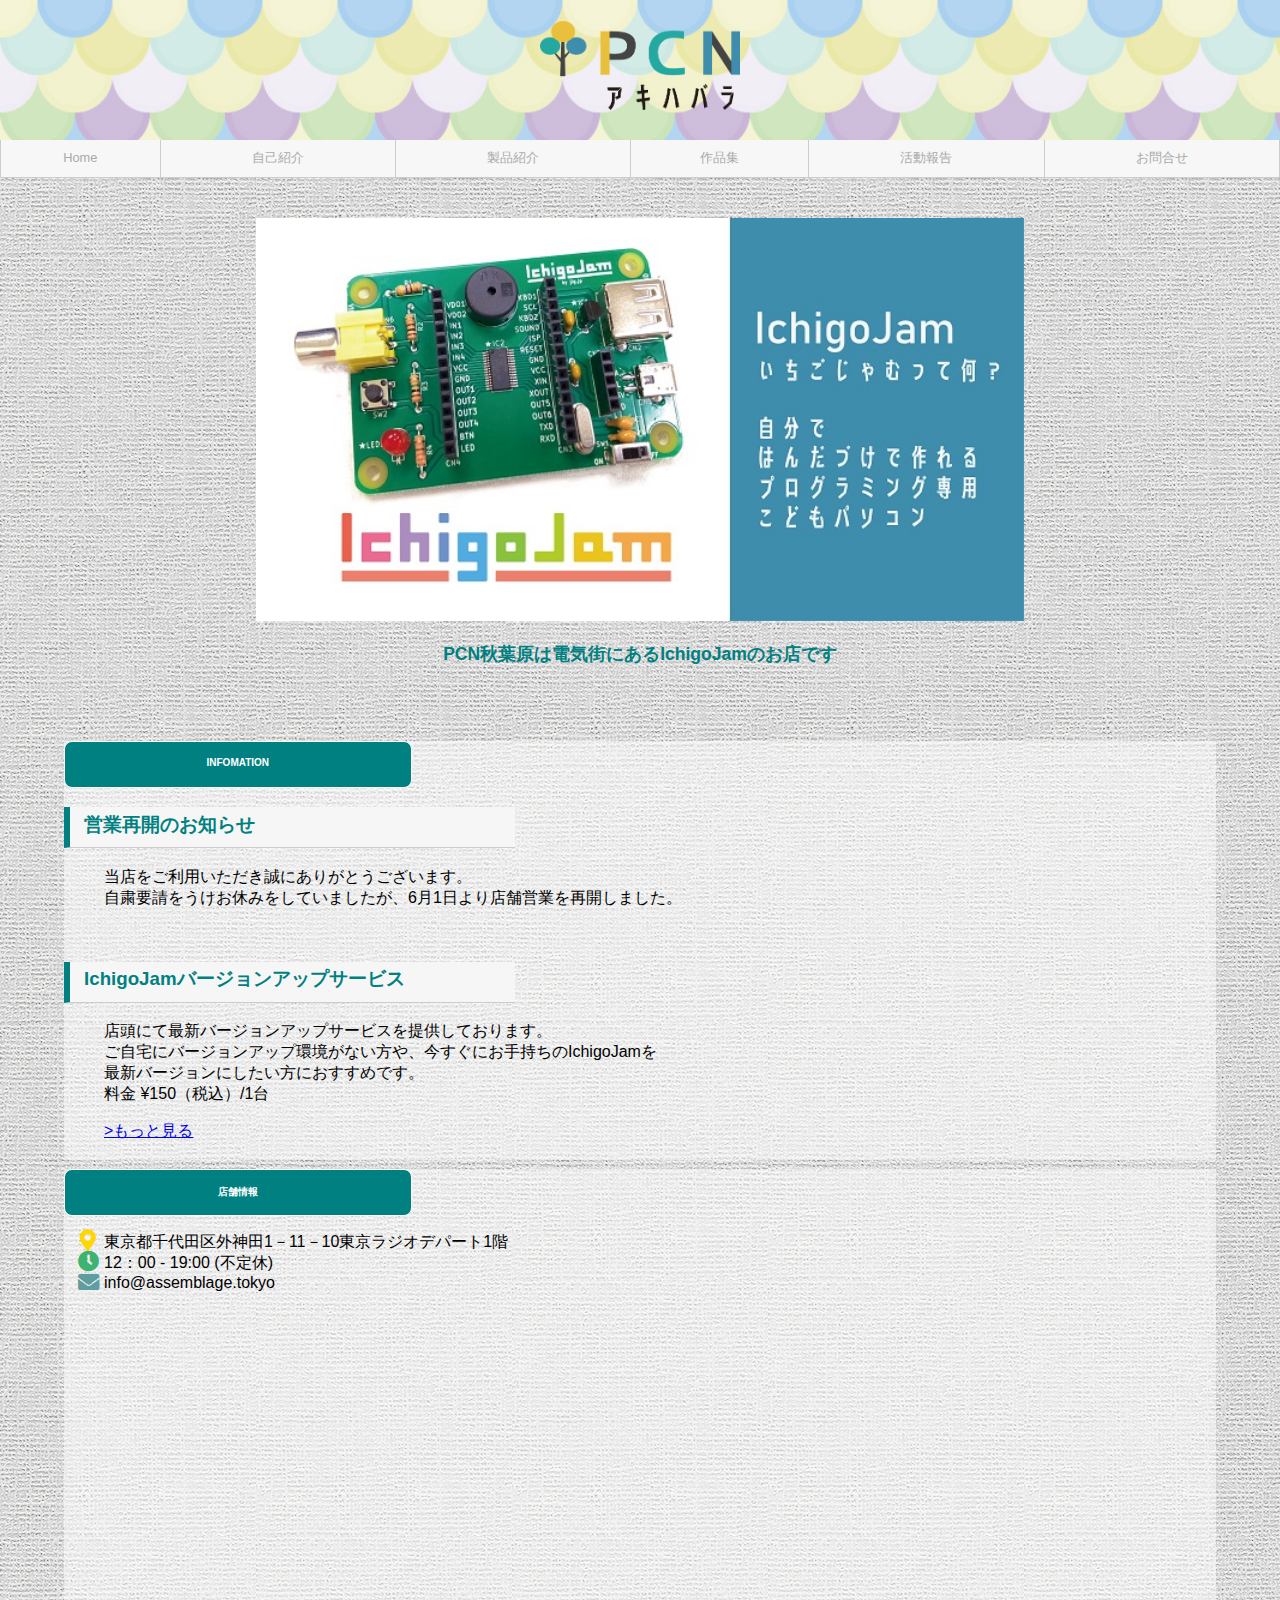
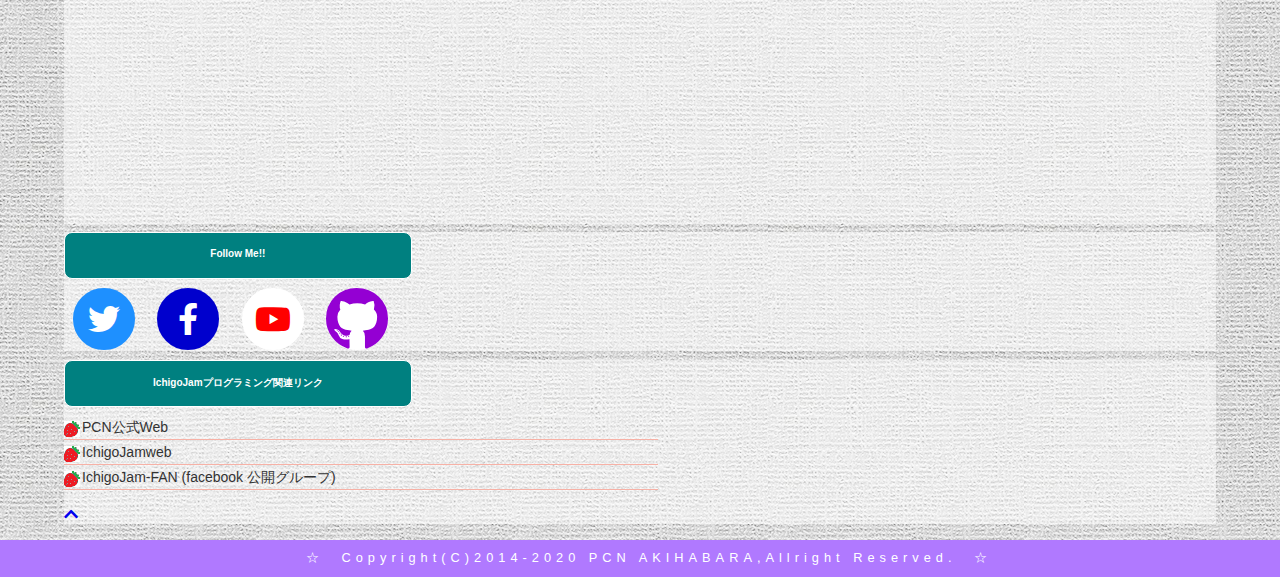
==== commit 77e96078: "Update index.html" ====
--- a/index.html
+++ b/index.html
@@ -16,6 +16,7 @@
   <meta name="format-detection" content="telephone=no" />
   <link rel="stylesheet" href="index.css"/>
   <link href="https://use.fontawesome.com/releases/v5.6.1/css/all.css" rel="stylesheet">
+  <script src="http://ajax.googleapis.com/ajax/libs/jquery/1.9.1/jquery.min.js"></script> <!-- jQuery -->
 </head>
   
   
@@ -99,6 +100,8 @@
           <li> <a href="https://www.facebook.com/groups/ichigojam/">IchigoJam-FAN (facebook 公開グループ)</a></li>
         </ul>
       </div>
+      
+      <p id="pageTop"><a href="#"><i class="fa fa-chevron-up"></i></a></p>
     </div>
   
 <!--ここから下はフッター--></div>
